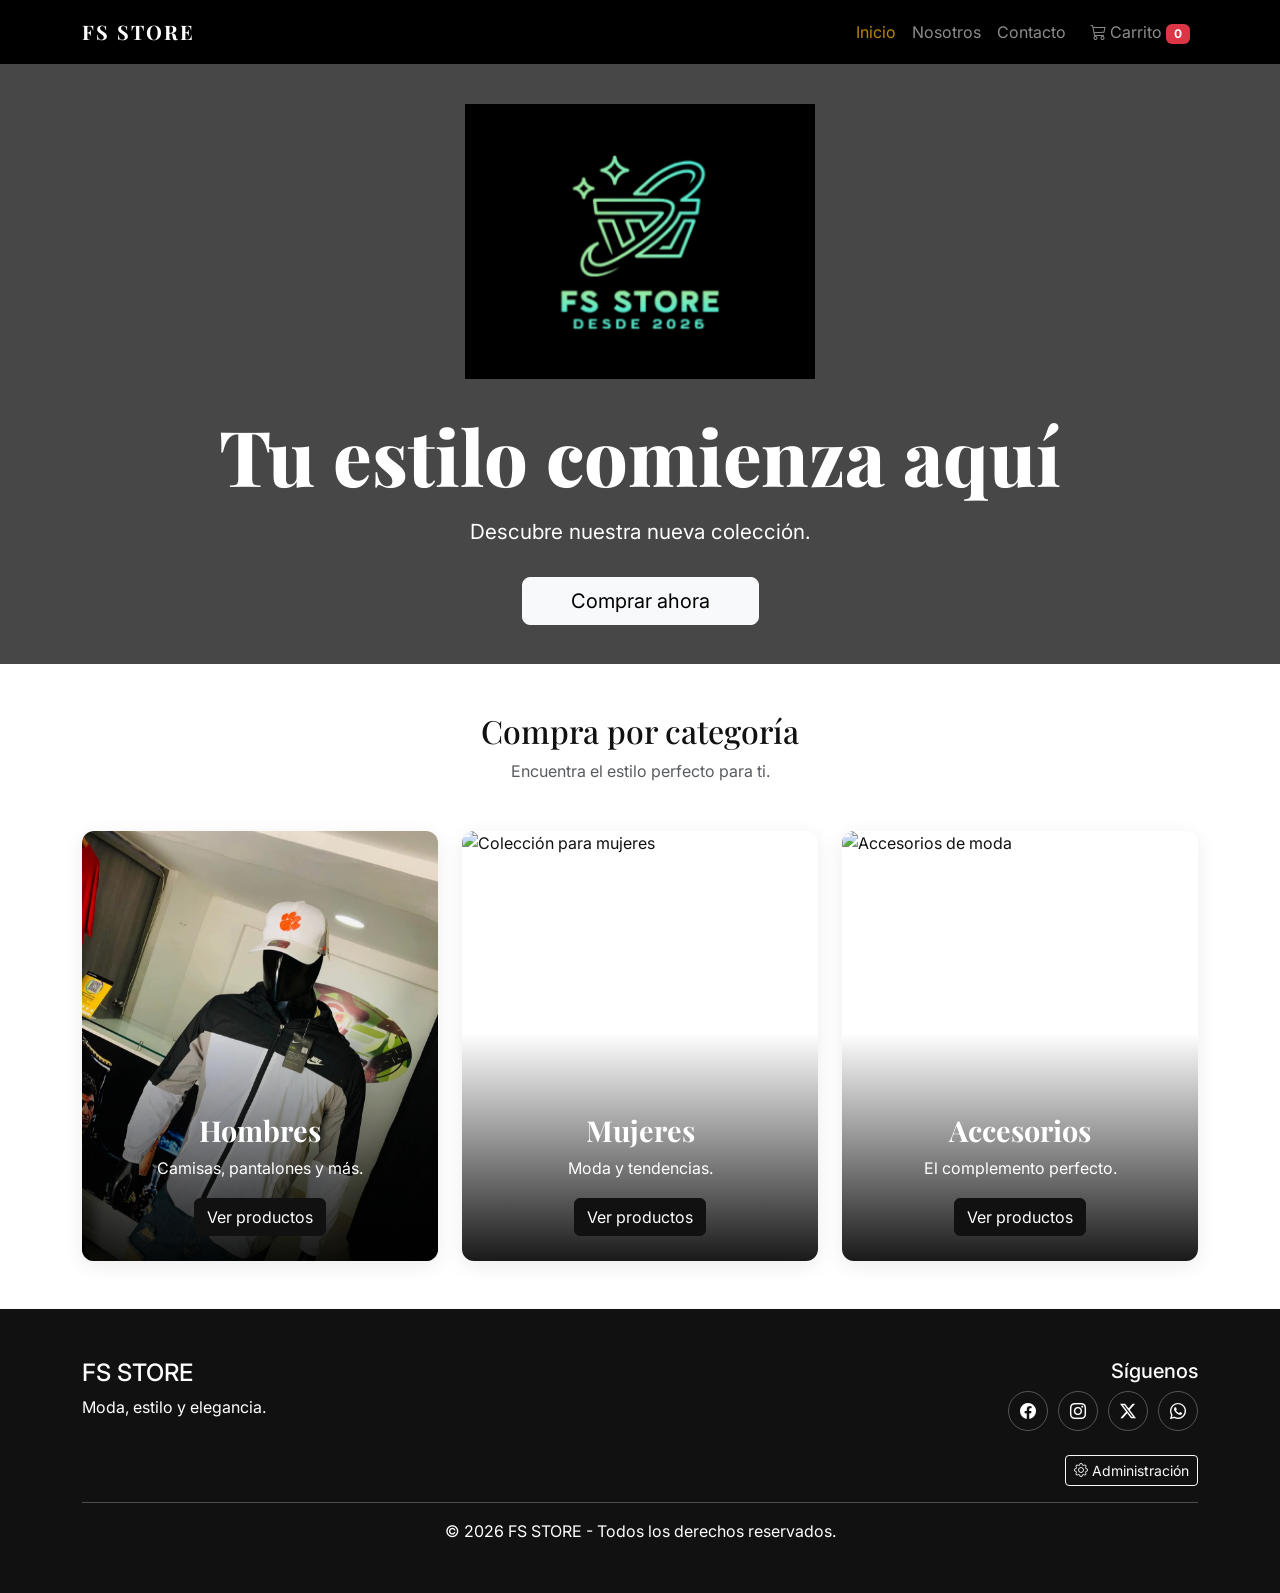
==== index.html @ a24fe939 "Add files via upload" ====
<!DOCTYPE html>
<html lang="es">

<head>

    <meta charset="UTF-8">

    <meta
        name="viewport"
        content="width=device-width, initial-scale=1.0">

    <meta
        name="description"
        content="FS Store - Tienda online de ropa, moda y accesorios.">

    <title>FS Store | Inicio</title>


    <!-- =========================
         BOOTSTRAP
    ========================== -->

    <link
        href="https://cdn.jsdelivr.net/npm/bootstrap@5.3.3/dist/css/bootstrap.min.css"
        rel="stylesheet"
    >


    <!-- =========================
         BOOTSTRAP ICONS
    ========================== -->

    <link
        rel="stylesheet"
        href="https://cdn.jsdelivr.net/npm/bootstrap-icons@1.11.3/font/bootstrap-icons.min.css"
    >


    <!-- =========================
         CSS PROPIO
    ========================== -->

    <link
        rel="stylesheet"
        href="css/estilos.css"
    >

</head>


<body>


<!-- =========================
     NAVBAR
========================= -->

<nav class="navbar navbar-expand-lg navbar-dark bg-black sticky-top">

    <div class="container">


        <!-- LOGO -->

        <a
            class="navbar-brand fw-bold"
            href="index.html">

            FS STORE

        </a>


        <!-- BOTÓN MENÚ MÓVIL -->

        <button
            class="navbar-toggler"
            type="button"
            data-bs-toggle="collapse"
            data-bs-target="#menu"
            aria-controls="menu"
            aria-expanded="false"
            aria-label="Abrir menú">

            <span class="navbar-toggler-icon"></span>

        </button>


        <!-- MENÚ -->

        <div
            class="collapse navbar-collapse"
            id="menu">

            <ul class="navbar-nav ms-auto align-items-lg-center">

                <!-- INICIO -->

                <li class="nav-item">

                    <a
                        class="nav-link active"
                        href="index.html">

                        Inicio

                    </a>

                </li>


                <!-- NOSOTROS -->

                <li class="nav-item">

                    <a
                        class="nav-link"
                        href="sobrenosotros.html">

                        Nosotros

                    </a>

                </li>


                <!-- CONTACTO -->

                <li class="nav-item">

                    <a
                        class="nav-link"
                        href="contacto.html">

                        Contacto

                    </a>

                </li>


                <!-- CARRITO -->

                <li class="nav-item ms-lg-2">

                    <a
                        class="nav-link cart-link"
                        href="carrito.html">

                        <i class="bi bi-cart3"></i>

                        Carrito

                        <span
                            id="contadorCarrito"
                            class="badge bg-danger">

                            0

                        </span>

                    </a>

                </li>

            </ul>

        </div>

    </div>

</nav>



<!-- =========================
     HERO
========================= -->

<section class="hero">

    <div class="container text-center">


        <!-- LOGO -->

        <img
            src="img/fslogo2323.png"
            alt="FS Store"
            class="hero-logo"
        >


        <h1>
            Tu estilo comienza aquí
        </h1>


        <p>
            Descubre nuestra nueva colección.
        </p>


        <!-- BOTÓN PRINCIPAL -->

        <a
            href="productos.html"
            class="btn btn-light btn-lg px-5">

            Comprar ahora

        </a>

    </div>

</section>



<!-- =========================
     CATEGORÍAS
========================= -->

<section
    id="categorias"
    class="container py-5">

    <div class="text-center mb-5">

        <h2>
            Compra por categoría
        </h2>

        <p class="text-muted">

            Encuentra el estilo perfecto para ti.

        </p>

    </div>


    <div class="row g-4">


        <!-- =====================
             HOMBRES
        ====================== -->

        <div class="col-md-4">

            <div class="category-card">


                <img
                    src="img/seccionhombres.jpg"
                    alt="Colección para hombres">


                <div class="category-content">


                    <h3>
                        Hombres
                    </h3>


                    <p>
                        Camisas, pantalones y más.
                    </p>


                    <a
                        href="hombre.html"
                        class="btn btn-dark">

                        Ver productos

                    </a>

                </div>

            </div>

        </div>



        <!-- =====================
             MUJERES
        ====================== -->

        <div class="col-md-4">

            <div class="category-card">


                <img
                    src="img/mujeres.jpg"
                    alt="Colección para mujeres">


                <div class="category-content">


                    <h3>
                        Mujeres
                    </h3>


                    <p>
                        Moda y tendencias.
                    </p>


                    <a
                        href="mujer.html"
                        class="btn btn-dark">

                        Ver productos

                    </a>

                </div>

            </div>

        </div>



        <!-- =====================
             ACCESORIOS
        ====================== -->

        <div class="col-md-4">

            <div class="category-card">


                <img
                    src="img/accesorios.jpg"
                    alt="Accesorios de moda">


                <div class="category-content">


                    <h3>
                        Accesorios
                    </h3>


                    <p>
                        El complemento perfecto.
                    </p>


                    <a
                        href="accesorios.html"
                        class="btn btn-dark">

                        Ver productos

                    </a>

                </div>

            </div>

        </div>


    </div>

</section>



<!-- =========================
     FOOTER
========================= -->

<footer>

    <div class="container">


        <div class="row">


            <!-- INFORMACIÓN -->

            <div class="col-md-6">

                <h4>
                    FS STORE
                </h4>


                <p>
                    Moda, estilo y elegancia.
                </p>

            </div>


            <!-- REDES -->

            <div class="col-md-6 text-md-end">

                <h5>
                    Síguenos
                </h5>


                <div class="socials">


                    <a href="#">

                        <i class="bi bi-facebook"></i>

                    </a>


                    <a href="#">

                        <i class="bi bi-instagram"></i>

                    </a>


                    <a href="#">

                        <i class="bi bi-twitter-x"></i>

                    </a>


                    <a href="#">

                        <i class="bi bi-whatsapp"></i>

                    </a>

                </div>


                <!-- ADMINISTRACIÓN -->

                <div class="mt-4">

                    <a
                        href="admin.html"
                        class="btn btn-outline-light btn-sm">

                        <i class="bi bi-gear"></i>

                        Administración

                    </a>

                </div>

            </div>

        </div>


        <hr>


        <p class="text-center mb-0">

            © 2026 FS STORE - Todos los derechos reservados.

        </p>

    </div>

</footer>



<!-- =========================
     SCRIPTS
========================= -->

<script
    src="https://cdn.jsdelivr.net/npm/bootstrap@5.3.3/dist/js/bootstrap.bundle.min.js">
</script>


<script src="js/productos.js"></script>

<script src="js/carrito.js"></script>

<script src="js/app.js"></script>


</body>

</html>
---- css/estilos.css ----
/* ========================================
   FUENTES DE MARCA
======================================== */
 
@import url('https://fonts.googleapis.com/css2?family=Playfair+Display:wght@700;800&family=Inter:wght@400;500;600;700&display=swap');
 
 
/* ========================================
   VARIABLES DE MARCA
======================================== */
 
:root {
    --accent: #b8860b;       /* dorado envejecido - color de acento de marca */
    --accent-dark: #96690a;
    --ink: #111;
    --font-heading: "Playfair Display", Georgia, serif;
    --font-body: "Inter", Arial, Helvetica, sans-serif;
}
 
* {
    box-sizing: border-box;
}
 
html {
    scroll-behavior: smooth;
}
 
body {
    margin: 0;
    font-family: var(--font-body);
    color: #111;
    background: #fff;
}
 
img {
    max-width: 100%;
}
 
h1, h2, h3,
.hero h1,
.promo h2,
.category-content h3 {
    font-family: var(--font-heading);
}
 
 
/* ========================================
   FOCUS STATES CONSISTENTES EN TODO EL SITIO
======================================== */
 
.form-control:focus,
.form-select:focus,
input:focus,
textarea:focus,
select:focus {
    border-color: var(--ink);
    box-shadow: 0 0 0 3px rgba(0, 0, 0, .08);
    outline: none;
}
 
 
/* ========================================
   NAVBAR
======================================== */
 
.navbar {
    padding: 12px 0;
}
 
.navbar-brand {
    letter-spacing: 2px;
    font-weight: 700;
    font-family: var(--font-heading);
}
 
.nav-link {
    transition: 0.3s ease;
}
 
.nav-link:hover {
    color: white !important;
}
 
.nav-link.active {
    color: var(--accent) !important;
}
 
 
/* ========================================
   HERO
======================================== */
 
.hero {
    min-height: 600px;
 
    display: flex;
    align-items: center;
    justify-content: center;
 
    color: white;
    text-align: center;
 
    background:
        linear-gradient(
            rgba(0, 0, 0, .72),
            rgba(0, 0, 0, .72)
        ),
        url("../img/fondo.jpg")
        center / cover no-repeat;
}
 
.hero-logo {
    display: block;
 
    max-width: 350px;
    width: 90%;
 
    height: auto;
 
    margin: 0 auto 30px;
}
 
.hero h1 {
    font-size: clamp(
        2.3rem,
        6vw,
        5rem
    );
 
    font-weight: 800;
 
    margin-bottom: 15px;
}
 
.hero p {
    font-size: 1.3rem;
    margin-bottom: 30px;
}
 
 
/* ========================================
   CATEGORÍAS
======================================== */
 
.category-card {
    position: relative;
 
    height: 430px;
 
    overflow: hidden;
 
    background: white;
 
    border-radius: 12px;
 
    box-shadow:
        0 5px 20px rgba(0, 0, 0, .08);
 
    transition:
        transform .3s ease,
        box-shadow .3s ease;
}
 
.category-card:hover {
    transform: translateY(-8px);
 
    box-shadow:
        0 15px 35px rgba(0, 0, 0, .15);
}
 
 
/*
   TODAS LAS IMÁGENES DE CATEGORÍAS
   TIENEN EXACTAMENTE EL MISMO TAMAÑO
*/
 
.category-card img {
    display: block;
 
    width: 100%;
    height: 100%;
 
    object-fit: cover;
    object-position: center;
 
    transition:
        transform .5s ease;
}
 
.category-card:hover img {
    transform: scale(1.05);
}
 
 
/*
   CONTENIDO DE CATEGORÍA
*/
 
.category-content {
    position: absolute;
 
    left: 0;
    right: 0;
    bottom: 0;
 
    padding: 80px 25px 25px;
 
    text-align: center;
 
    color: white;
 
    background:
        linear-gradient(
            transparent,
            rgba(0, 0, 0, .9)
        );
}
 
.category-content h3 {
    font-size: 1.8rem;
 
    font-weight: 700;
 
    margin-bottom: 8px;
}
 
.category-content p {
    margin-bottom: 18px;
}
 
 
/* ========================================
   PRODUCTOS
======================================== */
 
.product-card {
    height: 100%;
 
    display: flex;
    flex-direction: column;
 
    background: white;
 
    border-radius: 10px;
 
    overflow: hidden;
 
    box-shadow:
        0 5px 20px rgba(0, 0, 0, .08);
 
    transition:
        transform .3s ease,
        box-shadow .3s ease;
}
 
.product-card:hover {
    transform: translateY(-5px);
 
    box-shadow:
        0 12px 30px rgba(0, 0, 0, .15);
}
 
 
/*
   CONTENEDOR DE IMAGEN
*/
 
.product-image-container {
    position: relative;
 
    width: 100%;
 
    height: 300px;
 
    overflow: hidden;
 
    background: #f5f5f5;
}
 
 
/*
   TODAS LAS FOTOS DE PRODUCTOS
   QUEDAN DEL MISMO TAMAÑO
*/
 
.product-image {
    display: block;
 
    width: 100%;
    height: 100%;
 
    object-fit: cover;
    object-position: center;
 
    transition:
        transform .4s ease;
}
 
.product-card:hover .product-image {
    transform: scale(1.04);
}
 
 
/* ========================================
   BOTÓN FAVORITOS
======================================== */
 
.favorite-btn {
    position: absolute;
 
    top: 12px;
    right: 12px;
 
    width: 42px;
    height: 42px;
 
    display: flex;
    align-items: center;
    justify-content: center;
 
    border: none;
    border-radius: 50%;
 
    background: white;
    color: #111;
 
    box-shadow:
        0 3px 10px rgba(0, 0, 0, .15);
 
    transition:
        .3s ease;
 
    z-index: 5;
}
 
.favorite-btn:hover {
    color: #d92626;
 
    transform:
        scale(1.1);
}
 
/* ESTADO PERSISTENTE: producto ya guardado en favoritos */
 
.favorite-btn.is-favorite {
    color: #d92626;
}
 
.favorite-btn.is-favorite:hover {
    transform: scale(1.1);
}
 
 
/* ========================================
   CONTENIDO DE PRODUCTOS
======================================== */
 
.product-card .card-body {
    flex: 1;
 
    display: flex;
    flex-direction: column;
 
    padding: 20px;
}
 
.product-card .card-title {
    font-weight: 700;
}
 
.product-card .btn {
    margin-top: auto;
}
 
 
/*
   PRECIO CON JERARQUÍA VISUAL PROPIA
*/
 
.product-card .p-3 strong,
.cart-item .text-end strong,
#totalCarrito,
#totalCheckout {
    color: var(--accent-dark);
    font-size: 1.15rem;
    font-weight: 700;
}
 
 
/* ========================================
   FILTROS
======================================== */
 
.filters {
    background: #f8f9fa;
 
    padding: 25px;
 
    border-radius: 12px;
 
    box-shadow:
        0 3px 15px rgba(0, 0, 0, .05);
}
 
 
/* ========================================
   CARRITO
======================================== */
 
.cart-item {
    display: flex;
 
    align-items: center;
 
    gap: 20px;
 
    padding: 20px;
 
    margin-bottom: 15px;
 
    background: white;
 
    border-radius: 10px;
 
    box-shadow:
        0 4px 15px rgba(0, 0, 0, .08);
}
 
.cart-item img {
    display: block;
 
    width: 100px;
    height: 100px;
 
    object-fit: cover;
    object-position: center;
 
    border-radius: 8px;
}
 
.cart-info {
    flex: 1;
}
 
.quantity {
    display: flex;
 
    align-items: center;
 
    gap: 10px;
}
 
.quantity button {
    width: 34px;
    height: 34px;
 
    border: 1px solid #ddd;
 
    background: white;
 
    border-radius: 5px;
 
    cursor: pointer;
 
    font-size: 1rem;
 
    transition: .2s;
}
 
.quantity button:hover {
    background: #111;
    color: white;
}
 
 
/* ========================================
   PROMOCIÓN
======================================== */
 
.promo {
    padding: 80px 20px;
 
    text-align: center;
 
    background: #111;
 
    color: white;
}
 
.promo h2 {
    font-size: 3rem;
 
    font-weight: 800;
 
    margin-bottom: 15px;
}
 
.promo .btn-light {
    color: var(--accent-dark);
    font-weight: 700;
}
 
 
/* ========================================
   FOOTER
======================================== */
 
footer {
    background: #111;
 
    color: white;
 
    padding: 50px 0;
}
 
.socials {
    display: flex;
 
    gap: 10px;
 
    justify-content: flex-end;
}
 
.socials a {
    width: 40px;
    height: 40px;
 
    display: flex;
 
    align-items: center;
    justify-content: center;
 
    border: 1px solid #555;
 
    border-radius: 50%;
 
    color: white;
 
    text-decoration: none;
 
    transition: .3s ease;
}
 
.socials a:hover {
    background: var(--accent);
 
    border-color: var(--accent);
 
    color: black;
 
    transform: translateY(-3px);
}
 
 
/* ========================================
   LOGIN / REGISTRO
======================================== */
 
.auth-page {
    min-height: 100vh;
 
    display: flex;
 
    align-items: center;
    justify-content: center;
 
    background:
        linear-gradient(
            135deg,
            #111,
            #333
        );
}
 
.auth-card {
    width: 100%;
    max-width: 450px;
 
    margin: 20px;
 
    padding: 40px;
 
    background: white;
 
    border-radius: 15px;
 
    box-shadow:
        0 20px 50px rgba(0, 0, 0, .3);
}
 
 
/* ========================================
   NOTIFICACIÓN
======================================== */
 
.store-notification {
    position: fixed;
 
    right: 20px;
    bottom: 20px;
 
    background: #111;
 
    color: white;
 
    padding: 15px 20px;
 
    border-radius: 8px;
 
    opacity: 0;
 
    transform:
        translateY(20px);
 
    transition: .3s;
 
    z-index: 9999;
}
 
.store-notification.show {
    opacity: 1;
 
    transform:
        translateY(0);
}
 
 
/* ========================================
   BOTONES GENERALES
======================================== */
 
.btn {
    transition:
        transform .2s ease,
        box-shadow .2s ease;
}
 
.btn:hover {
    transform: translateY(-2px);
}
 
.btn-dark {
    background-color: var(--ink);
    border-color: var(--ink);
}
 
.btn-dark:hover {
    background-color: var(--accent-dark);
    border-color: var(--accent-dark);
}
 
 
/* ========================================
   RESPONSIVE - TABLETS
======================================== */
 
@media (max-width: 768px) {
 
    .hero {
        min-height: 500px;
 
        padding: 50px 20px;
    }
 
    .hero-logo {
        max-width: 280px;
    }
 
 
    /* Categorías */
 
    .category-card {
        height: 380px;
    }
 
 
    /* Productos */
 
    .product-image-container {
        height: 280px;
    }
 
    .product-image {
        height: 100%;
    }
 
 
    /* Carrito */
 
    .cart-item {
        flex-wrap: wrap;
    }
 
    .cart-item img {
        width: 80px;
        height: 80px;
    }
 
    .quantity button {
        width: 40px;
        height: 40px;
    }
 
 
    /* Footer */
 
    .socials {
        justify-content: center;
 
        margin-top: 15px;
    }
 
}
 
 
/* ========================================
   RESPONSIVE - CELULARES
======================================== */
 
@media (max-width: 576px) {
 
    .hero {
        min-height: 450px;
    }
 
    .hero-logo {
        max-width: 220px;
    }
 
    .hero h1 {
        font-size: 2.2rem;
    }
 
    .hero p {
        font-size: 1.05rem;
    }
 
 
    /* Categorías */
 
    .category-card {
        height: 350px;
    }
 
 
    /* Productos */
 
    .product-image-container {
        height: 260px;
    }
 
 
    /* Carrito */
 
    .cart-item {
        gap: 12px;
 
        padding: 15px;
    }
 
 
    /* Promoción */
 
    .promo {
        padding: 60px 20px;
    }
 
    .promo h2 {
        font-size: 2.2rem;
    }
 
 
    /* Login */
 
    .auth-card {
        padding: 30px 20px;
    }
 
}
 
/* ========================================
   LOGIN MEJORADO
======================================== */
 
.auth-page {
    min-height: 100vh;
 
    display: flex;
    align-items: center;
    justify-content: center;
 
    padding: 40px 20px;
 
    background:
        linear-gradient(
            135deg,
            #050505,
            #1c1c1c
        );
 
    position: relative;
}
 
 
/* CONTENEDOR */
 
.auth-container {
    width: 100%;
    max-width: 460px;
}
 
 
/* VOLVER */
 
.auth-back {
    margin-bottom: 20px;
}
 
.auth-back a {
    color: white;
 
    text-decoration: none;
 
    font-size: 14px;
 
    transition: .3s;
}
 
.auth-back a:hover {
    color: #aaa;
}
 
 
/* TARJETA */
 
.auth-card {
    width: 100%;
 
    padding: 40px;
 
    background: white;
 
    border-radius: 18px;
 
    box-shadow:
        0 25px 70px rgba(0, 0, 0, .45);
 
    animation:
        authAppear .5s ease;
}
 
 
/* ANIMACIÓN */
 
@keyframes authAppear {
 
    from {
        opacity: 0;
        transform: translateY(20px);
    }
 
    to {
        opacity: 1;
        transform: translateY(0);
    }
 
}
 
 
/* LOGO */
 
.auth-logo {
    margin-bottom: 25px;
}
 
.auth-logo h1 {
    margin-top: 12px;
 
    font-size: 1.5rem;
 
    font-weight: 800;
 
    letter-spacing: 3px;
}
 
 
/* CÍRCULO DEL LOGO */
 
.logo-circle {
    width: 70px;
    height: 70px;
 
    margin: auto;
 
    display: flex;
    align-items: center;
    justify-content: center;
 
    border-radius: 50%;
 
    background: #111;
 
    color: white;
 
    font-size: 1.4rem;
 
    font-weight: 800;
 
    letter-spacing: 1px;
}
 
 
/* TÍTULO */
 
.auth-card h2 {
    font-weight: 700;
 
    margin-bottom: 5px;
}
 
 
/* LABELS */
 
.auth-card .form-label {
    font-weight: 600;
 
    font-size: .9rem;
}
 
 
/* INPUTS */
 
.auth-card .form-control {
    height: 48px;
 
    border-color: #ddd;
}
 
 
/* ICONOS INPUT */
 
.auth-card .input-group-text {
    background: #f8f8f8;
 
    border-color: #ddd;
 
    color: #555;
}
 
 
/* BOTÓN MOSTRAR CONTRASEÑA */
 
#togglePassword {
    border-color: #ddd;
 
    background: white;
 
    color: #555;
}
 
#togglePassword:hover {
    background: #111;
 
    color: white;
 
    border-color: #111;
}
 
 
/* RECORDAR */
 
.form-check-label {
    font-size: .85rem;
 
    color: #555;
}
 
 
/* OLVIDASTE CONTRASEÑA */
 
.forgot-link {
    color: #111;
 
    font-size: .85rem;
 
    text-decoration: none;
}
 
.forgot-link:hover {
    text-decoration: underline;
}
 
 
/* BOTÓN LOGIN */
 
.auth-button {
    height: 50px;
 
    border-radius: 8px;
 
    font-weight: 600;
 
    transition: .3s;
}
 
.auth-button:hover {
    transform: translateY(-2px);
 
    box-shadow:
        0 7px 18px rgba(0, 0, 0, .2);
}
 
 
/* REGISTRO */
 
.register-link {
    color: #111;
 
    font-weight: 700;
 
    text-decoration: none;
}
 
.register-link:hover {
    text-decoration: underline;
}
 
 
/* FOOTER */
 
.auth-footer {
    text-align: center;
 
    color: #aaa;
 
    font-size: .8rem;
 
    margin-top: 20px;
}
 
.auth-footer p {
    margin: 0;
}
 
 
/* ========================================
   LOGIN EN CELULAR
======================================== */
 
@media (max-width: 576px) {
 
    .auth-page {
        padding: 25px 15px;
    }
 
    .auth-card {
        padding: 30px 22px;
 
        border-radius: 15px;
    }
 
    .auth-card h2 {
        font-size: 1.6rem;
    }
 
    .forgot-link {
        font-size: .78rem;
    }
 
}
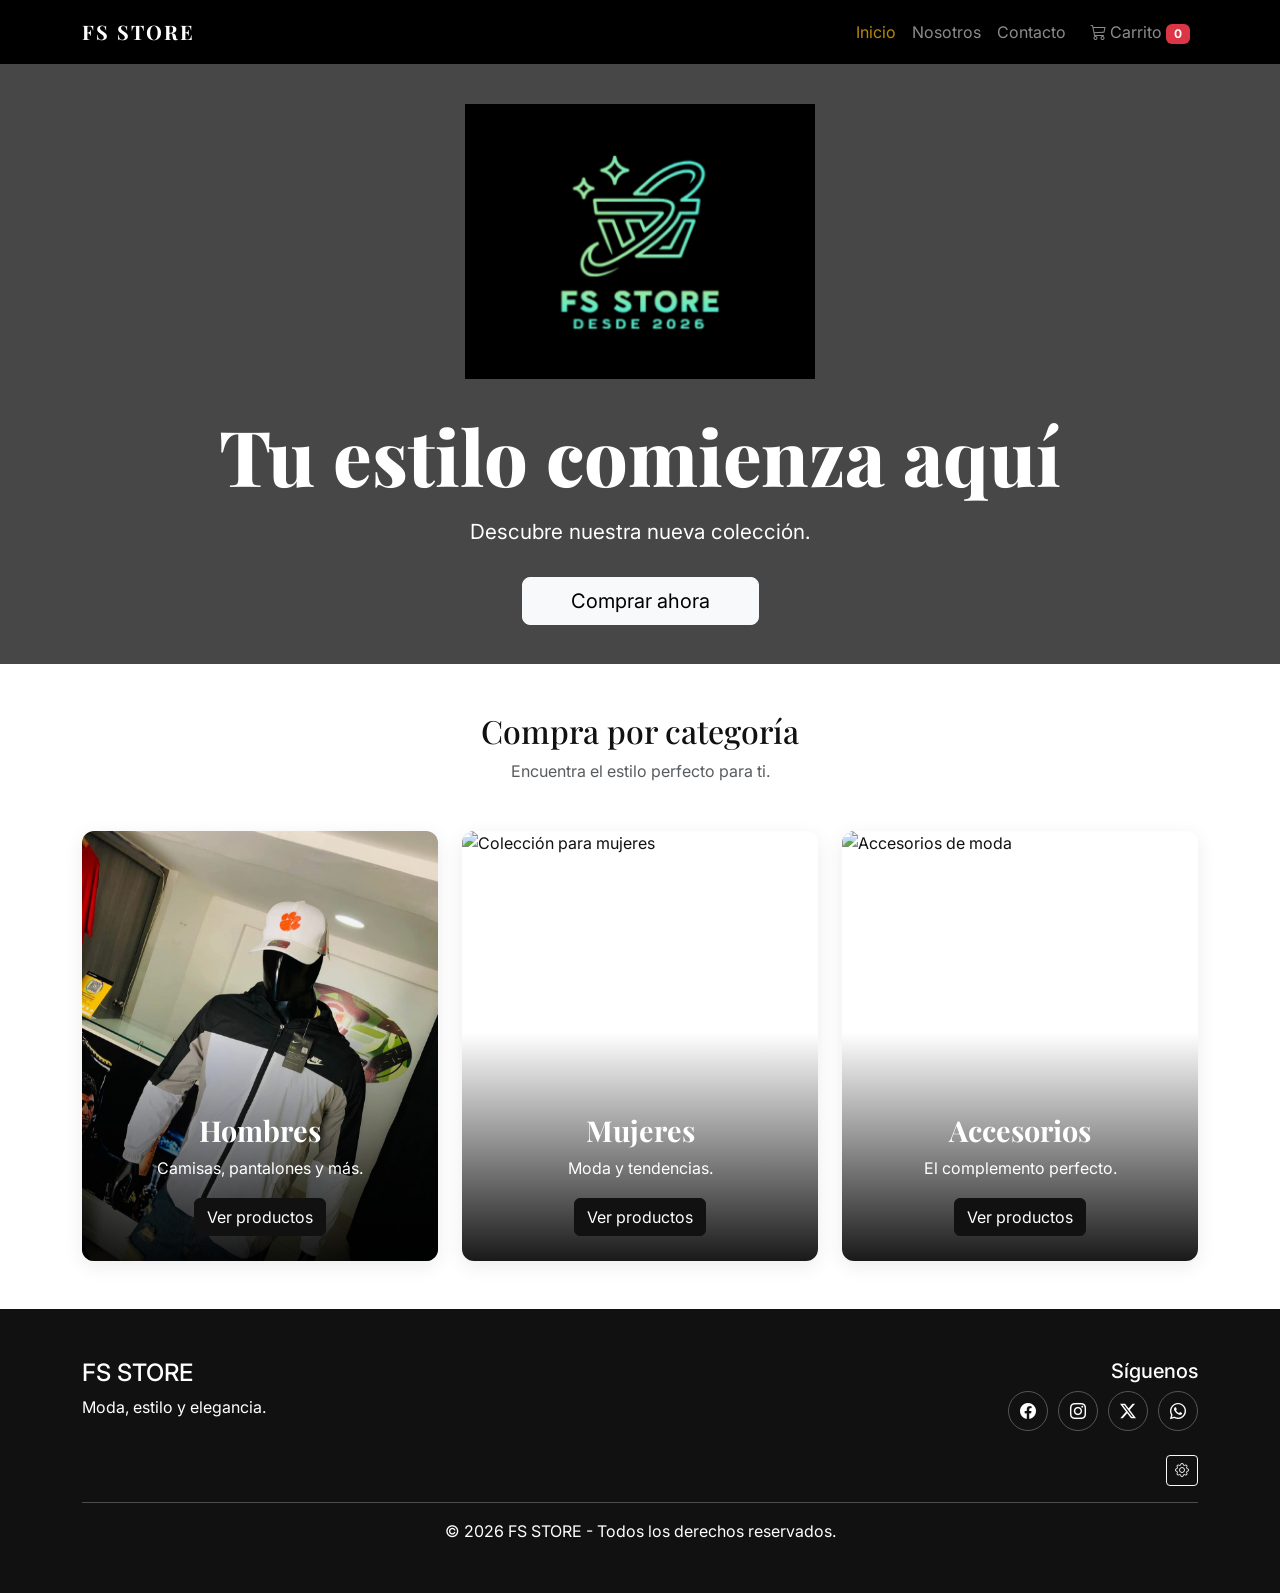
==== commit 5ecaedc9: "Update index.html" ====
--- a/index.html
+++ b/index.html
@@ -458,7 +458,7 @@
 
                         <i class="bi bi-gear"></i>
 
-                        Administración
+                        
 
                     </a>
 
@@ -502,4 +502,4 @@
 
 </body>
 
-</html>+</html>
